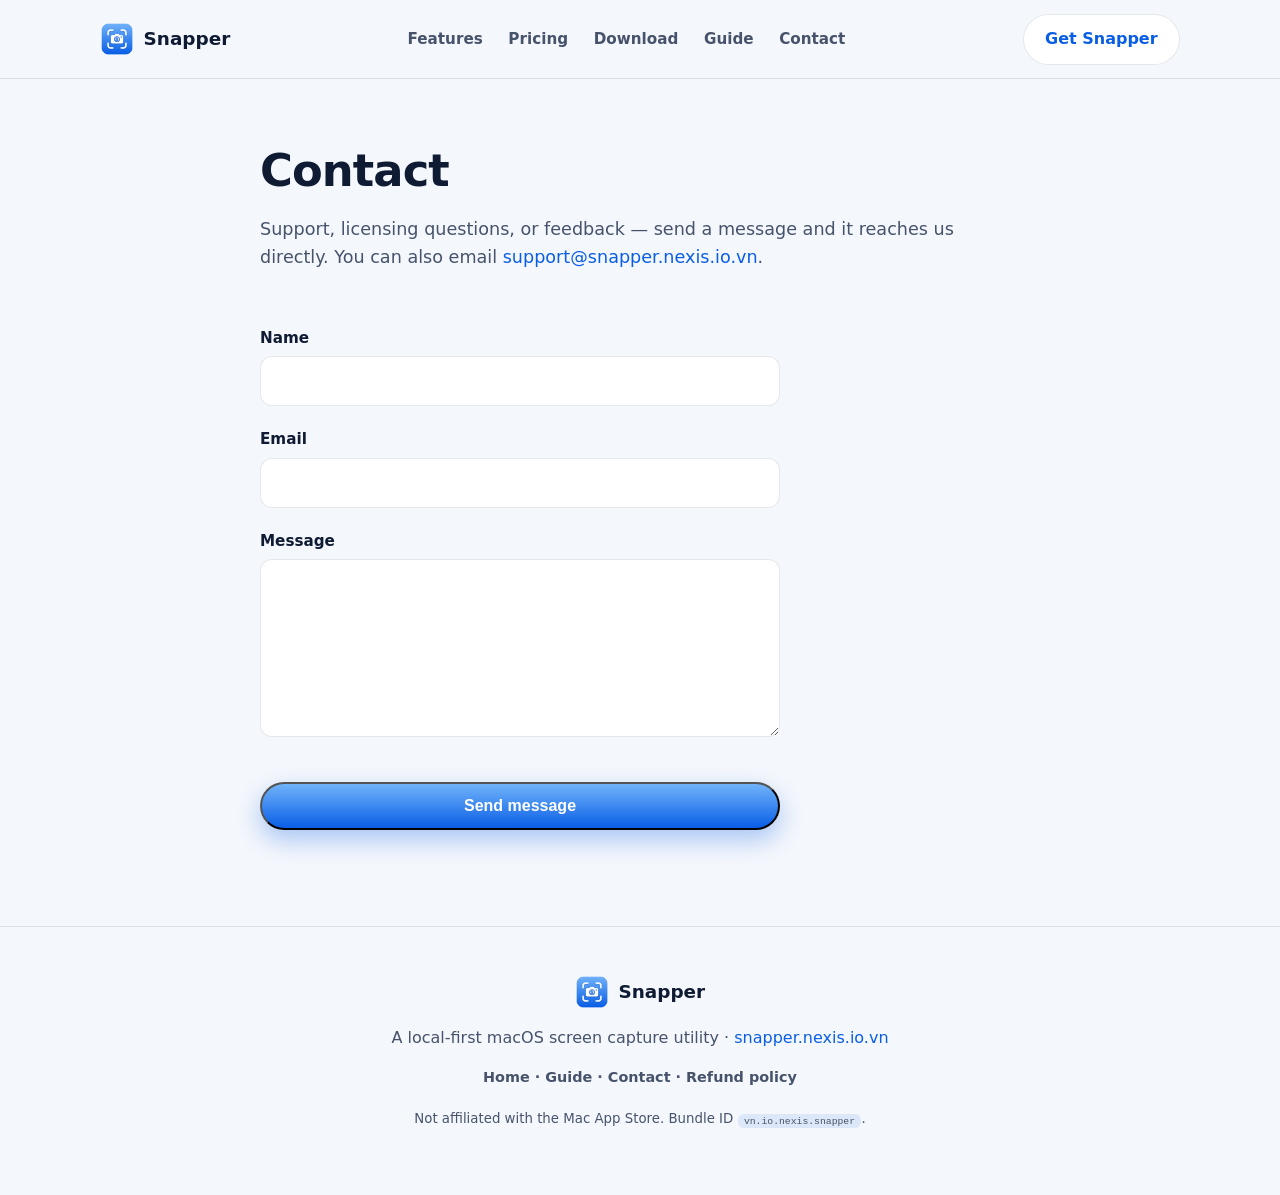
==== contact.html @ 03887ddd "feat: Add contact page with Turnstile and nav/footer links" ====
<!DOCTYPE html>
<html lang="en">
<head>
<meta charset="utf-8">
<meta name="viewport" content="width=device-width, initial-scale=1">
<title>Contact Snapper</title>
<meta name="description" content="Get in touch about Snapper — support, licensing, or feedback.">
<link rel="canonical" href="https://snapper.nexis.io.vn/contact.html">
<link rel="icon" type="image/png" sizes="32x32" href="assets/img/favicon-32.png">
<link rel="apple-touch-icon" href="assets/img/apple-touch-icon.png">
<link rel="stylesheet" href="assets/css/styles.css">
<script src="https://challenges.cloudflare.com/turnstile/v0/api.js" async defer></script>
</head>
<body>

<header class="site-header">
  <div class="wrap">
    <a class="brand" href="/">
      <img src="assets/img/icon-256.png" alt="Snapper icon">
      Snapper
    </a>
    <nav class="nav">
      <a href="index.html#features">Features</a>
      <a href="index.html#pricing">Pricing</a>
      <a href="index.html#download">Download</a>
      <a href="guide.html">Guide</a>
      <a href="contact.html">Contact</a>
    </nav>
    <a class="btn ghost" href="index.html#download">Get Snapper</a>
  </div>
</header>

<main class="guide-main">
  <div class="wrap">
    <h1>Contact</h1>
    <p class="intro">Support, licensing questions, or feedback &mdash; send a message and it reaches us directly. You can also email <a href="mailto:support@snapper.nexis.io.vn">support@snapper.nexis.io.vn</a>.</p>

    <form id="contact-form" class="contact-form" novalidate>
      <label for="name">Name</label>
      <input type="text" id="name" name="name" maxlength="100" required autocomplete="name">

      <label for="email">Email</label>
      <input type="email" id="email" name="email" maxlength="200" required autocomplete="email">

      <label for="message">Message</label>
      <textarea id="message" name="message" rows="6" maxlength="5000" required></textarea>

      <!-- TODO: replace data-sitekey with your Turnstile site key -->
      <div class="cf-turnstile" data-sitekey="YOUR_TURNSTILE_SITE_KEY" data-callback="onTurnstile" data-expired-callback="onTurnstileExpired"></div>

      <button type="submit" id="submit-btn" class="btn">Send message</button>
      <p id="form-status" class="form-status" role="status" aria-live="polite"></p>
    </form>
  </div>
</main>

<footer class="site-footer">
  <div class="wrap">
    <a class="brand" href="/">
      <img src="assets/img/icon-256.png" alt="">
      Snapper
    </a>
    <p>A local-first macOS screen capture utility &middot; <a href="https://snapper.nexis.io.vn">snapper.nexis.io.vn</a></p>
    <p class="footer-links"><a href="index.html">Home</a> &middot; <a href="guide.html">Guide</a> &middot; <a href="contact.html">Contact</a> &middot; <a href="refund.html">Refund policy</a></p>
    <p><small>Not affiliated with the Mac App Store. Bundle ID <code class="inline">vn.io.nexis.snapper</code>.</small></p>
  </div>
</footer>

<script>
  // TODO: set this to your deployed Worker URL
  var CONTACT_ENDPOINT = "https://snapper-contact.YOUR-SUBDOMAIN.workers.dev";

  var turnstileToken = "";
  window.onTurnstile = function (token) { turnstileToken = token; };
  window.onTurnstileExpired = function () { turnstileToken = ""; };

  (function () {
    var form = document.getElementById("contact-form");
    var btn = document.getElementById("submit-btn");
    var status = document.getElementById("form-status");
    var submitting = false;

    function setStatus(msg, kind) {
      status.textContent = msg;
      status.className = "form-status" + (kind ? " " + kind : "");
    }

    form.addEventListener("submit", function (e) {
      e.preventDefault();
      if (submitting) return;

      if (!form.checkValidity()) {
        setStatus("Please fill in every field with a valid value.", "error");
        return;
      }
      if (!turnstileToken) {
        setStatus("Please complete the captcha.", "error");
        return;
      }

      submitting = true;
      btn.disabled = true;
      btn.textContent = "Sending...";
      setStatus("");

      fetch(CONTACT_ENDPOINT, {
        method: "POST",
        headers: { "Content-Type": "application/json" },
        body: JSON.stringify({
          name: form.name.value.trim(),
          email: form.email.value.trim(),
          message: form.message.value.trim(),
          turnstileToken: turnstileToken
        })
      })
        .then(function (res) {
          return res.json().then(function (data) {
            return { ok: res.ok, data: data };
          });
        })
        .then(function (r) {
          if (r.ok && r.data.ok) {
            form.reset();
            setStatus("Thanks — your message has been sent.", "success");
            btn.textContent = "Sent";
            if (window.turnstile) window.turnstile.reset();
            turnstileToken = "";
          } else {
            throw new Error((r.data && r.data.error) || "Something went wrong.");
          }
        })
        .catch(function (err) {
          setStatus(err.message + " You can also email support@snapper.nexis.io.vn.", "error");
          btn.disabled = false;
          btn.textContent = "Send message";
          if (window.turnstile) window.turnstile.reset();
          turnstileToken = "";
        })
        .finally(function () {
          submitting = false;
        });
    });
  })();
</script>

</body>
</html>
---- assets/css/styles.css ----
:root {
  --blue-top: #70b3fa;
  --blue-bottom: #0a5ee6;
  --blue-deep: #0847b0;
  --ink: #0e1b33;
  --ink-soft: #46536b;
  --surface: #ffffff;
  --page: #f4f7fc;
  --border: rgba(14, 27, 51, 0.1);
  --radius-plate: 22.37%;
  --shadow-card: 0 18px 44px rgba(10, 71, 176, 0.14);
  --font: "SF Pro Rounded", "SF Pro Display", -apple-system,
    BlinkMacSystemFont, "Segoe UI", system-ui, sans-serif;
}

* {
  box-sizing: border-box;
}

html {
  scroll-behavior: smooth;
}

body {
  margin: 0;
  font-family: var(--font);
  color: var(--ink);
  background: var(--page);
  line-height: 1.6;
  -webkit-font-smoothing: antialiased;
}

a {
  color: var(--blue-bottom);
  text-decoration: none;
}

a:hover {
  text-decoration: underline;
}

img {
  max-width: 100%;
  display: block;
}

.wrap {
  width: min(1080px, 100% - 3rem);
  margin-inline: auto;
}

/* Header */
.site-header {
  position: sticky;
  top: 0;
  z-index: 10;
  backdrop-filter: saturate(1.4) blur(14px);
  background: rgba(244, 247, 252, 0.82);
  border-bottom: 1px solid var(--border);
}

.site-header .wrap {
  display: flex;
  align-items: center;
  justify-content: space-between;
  padding-block: 0.85rem;
}

.brand {
  display: flex;
  align-items: center;
  gap: 0.6rem;
  font-weight: 700;
  font-size: 1.15rem;
  color: var(--ink);
}

.brand img {
  width: 34px;
  height: 34px;
  border-radius: 9px;
}

.nav {
  display: flex;
  gap: 1.6rem;
  font-weight: 600;
  font-size: 0.95rem;
}

.nav a {
  color: var(--ink-soft);
}

.btn {
  display: inline-flex;
  align-items: center;
  gap: 0.5rem;
  padding: 0.8rem 1.4rem;
  border-radius: 999px;
  font-weight: 700;
  font-size: 1rem;
  background: linear-gradient(180deg, var(--blue-top), var(--blue-bottom));
  color: #fff;
  box-shadow: 0 10px 24px rgba(10, 94, 230, 0.32);
  transition: transform 0.15s ease, box-shadow 0.15s ease;
}

.btn:hover {
  text-decoration: none;
  transform: translateY(-2px);
  box-shadow: 0 16px 32px rgba(10, 94, 230, 0.4);
}

.btn.ghost {
  background: var(--surface);
  color: var(--blue-bottom);
  box-shadow: inset 0 0 0 1px var(--border);
}

/* Hero */
.hero {
  position: relative;
  overflow: hidden;
  padding-block: 5.5rem 6rem;
  text-align: center;
  color: #fff;
  background: linear-gradient(180deg, var(--blue-top) 0%, var(--blue-bottom) 70%, var(--blue-deep) 100%);
}

.hero::before,
.hero::after {
  content: "";
  position: absolute;
  border: 6px solid rgba(255, 255, 255, 0.22);
  border-radius: 34px;
  width: 220px;
  height: 220px;
}

.hero::before {
  top: -70px;
  left: -60px;
  border-right: none;
  border-bottom: none;
}

.hero::after {
  bottom: -70px;
  right: -60px;
  border-left: none;
  border-top: none;
}

.hero .plate {
  width: 132px;
  height: 132px;
  margin: 0 auto 1.8rem;
  border-radius: var(--radius-plate);
  box-shadow: 0 24px 60px rgba(4, 34, 90, 0.45);
}

.hero h1 {
  font-size: clamp(2.4rem, 6vw, 3.8rem);
  line-height: 1.08;
  margin: 0 0 1rem;
  letter-spacing: -0.02em;
}

.hero p.lead {
  font-size: clamp(1.05rem, 2.4vw, 1.3rem);
  max-width: 44ch;
  margin: 0 auto 2.2rem;
  color: rgba(255, 255, 255, 0.92);
}

.hero .actions {
  display: flex;
  gap: 1rem;
  justify-content: center;
  flex-wrap: wrap;
}

.hero .actions .btn {
  background: #fff;
  color: var(--blue-bottom);
  box-shadow: 0 14px 30px rgba(4, 34, 90, 0.35);
}

.hero .actions .btn.outline {
  background: transparent;
  color: #fff;
  box-shadow: inset 0 0 0 2px rgba(255, 255, 255, 0.6);
}

.hero small {
  display: block;
  margin-top: 1.4rem;
  color: rgba(255, 255, 255, 0.8);
}

/* Sections */
section.block {
  padding-block: 5rem;
}

.section-head {
  text-align: center;
  max-width: 52ch;
  margin: 0 auto 3rem;
}

.section-head h2 {
  font-size: clamp(1.8rem, 4vw, 2.5rem);
  margin: 0 0 0.6rem;
  letter-spacing: -0.02em;
}

.section-head p {
  color: var(--ink-soft);
  margin: 0;
  font-size: 1.1rem;
}

/* Feature grid */
.features {
  display: grid;
  grid-template-columns: repeat(auto-fit, minmax(280px, 1fr));
  gap: 1.4rem;
}

.card {
  background: var(--surface);
  border-radius: 22px;
  padding: 1.8rem;
  box-shadow: var(--shadow-card);
  border: 1px solid var(--border);
}

.card .icon {
  width: 52px;
  height: 52px;
  display: grid;
  place-items: center;
  border-radius: 15px;
  margin-bottom: 1rem;
  background: linear-gradient(180deg, var(--blue-top), var(--blue-bottom));
  color: #fff;
}

.card .icon svg {
  width: 26px;
  height: 26px;
}

.card h3 {
  margin: 0 0 0.4rem;
  font-size: 1.2rem;
}

.card p {
  margin: 0;
  color: var(--ink-soft);
  font-size: 0.98rem;
}

/* Principles strip */
.principles {
  background: linear-gradient(180deg, var(--blue-bottom), var(--blue-deep));
  color: #fff;
}

.principles .grid {
  display: grid;
  grid-template-columns: repeat(auto-fit, minmax(220px, 1fr));
  gap: 2rem;
  text-align: center;
}

.principles .grid h3 {
  font-size: 1.15rem;
  margin: 0 0 0.4rem;
}

.principles .grid p {
  margin: 0;
  color: rgba(255, 255, 255, 0.85);
  font-size: 0.98rem;
}

/* Install */
.install-steps {
  display: grid;
  grid-template-columns: repeat(auto-fit, minmax(240px, 1fr));
  gap: 1.4rem;
  counter-reset: step;
}

.install-steps li {
  list-style: none;
  background: var(--surface);
  border-radius: 20px;
  padding: 1.6rem;
  box-shadow: var(--shadow-card);
  border: 1px solid var(--border);
  position: relative;
}

.install-steps li::before {
  counter-increment: step;
  content: counter(step);
  display: grid;
  place-items: center;
  width: 34px;
  height: 34px;
  border-radius: 11px;
  font-weight: 800;
  color: #fff;
  background: linear-gradient(180deg, var(--blue-top), var(--blue-bottom));
  margin-bottom: 0.9rem;
}

.install-steps h3 {
  margin: 0 0 0.3rem;
  font-size: 1.1rem;
}

.install-steps p {
  margin: 0;
  color: var(--ink-soft);
  font-size: 0.95rem;
}

code.inline {
  background: rgba(10, 94, 230, 0.1);
  padding: 0.1rem 0.4rem;
  border-radius: 6px;
  font-size: 0.9em;
}

/* Pricing */
.pricing {
  display: grid;
  grid-template-columns: repeat(auto-fit, minmax(280px, 1fr));
  gap: 1.4rem;
  align-items: start;
}

.tier {
  background: var(--surface);
  border-radius: 22px;
  padding: 2rem 1.8rem;
  box-shadow: var(--shadow-card);
  border: 1px solid var(--border);
  display: flex;
  flex-direction: column;
  gap: 0.5rem;
}

.tier.featured {
  border: 2px solid var(--blue-bottom);
  position: relative;
}

.tier .ribbon {
  position: absolute;
  top: -0.9rem;
  left: 50%;
  transform: translateX(-50%);
  background: linear-gradient(180deg, var(--blue-top), var(--blue-bottom));
  color: #fff;
  font-size: 0.78rem;
  font-weight: 800;
  letter-spacing: 0.03em;
  text-transform: uppercase;
  padding: 0.35rem 0.9rem;
  border-radius: 999px;
}

.tier h3 {
  margin: 0;
  font-size: 1.3rem;
}

.tier .price {
  margin: 0.2rem 0 0;
  display: flex;
  align-items: baseline;
  gap: 0.5rem;
}

.tier .price .amount {
  font-size: 2.6rem;
  font-weight: 800;
  letter-spacing: -0.02em;
}

.tier .price .per {
  color: var(--ink-soft);
  font-size: 0.95rem;
  font-weight: 600;
}

.tier .tier-note {
  margin: 0 0 0.4rem;
  color: var(--ink-soft);
  font-size: 0.92rem;
}

.tier ul {
  list-style: none;
  margin: 0 0 1.2rem;
  padding: 0;
  display: grid;
  gap: 0.55rem;
  flex: 1;
}

.tier ul li {
  position: relative;
  padding-left: 1.5rem;
  font-size: 0.95rem;
  color: var(--ink);
}

.tier ul li::before {
  content: "";
  position: absolute;
  left: 0;
  top: 0.45em;
  width: 8px;
  height: 8px;
  border-radius: 3px;
  background: linear-gradient(180deg, var(--blue-top), var(--blue-bottom));
}

.tier .btn {
  justify-content: center;
}

.pricing-foot {
  text-align: center;
  margin-top: 2rem;
  color: var(--ink-soft);
  font-size: 0.95rem;
}

/* Download */
.download-cta {
  text-align: center;
  margin: 0 0 3rem;
}

.download-cta .btn {
  font-size: 1.15rem;
  padding: 1rem 2rem;
}

.download-meta {
  display: block;
  margin-top: 0.8rem;
  color: var(--ink-soft);
  font-size: 0.9rem;
}

/* Guide page */
.guide-main {
  padding-block: 3.5rem 5rem;
}

.guide-main .wrap {
  width: min(760px, 100% - 3rem);
}

.guide-main h1 {
  font-size: clamp(2rem, 5vw, 2.8rem);
  letter-spacing: -0.02em;
  margin: 0 0 0.5rem;
}

.guide-main .intro {
  color: var(--ink-soft);
  font-size: 1.1rem;
  margin: 0 0 2.5rem;
}

.guide-main h2 {
  font-size: 1.5rem;
  margin: 2.8rem 0 0.8rem;
  letter-spacing: -0.01em;
}

.guide-main h3 {
  font-size: 1.1rem;
  margin: 1.6rem 0 0.4rem;
}

.guide-main ol,
.guide-main ul {
  padding-left: 1.3rem;
  margin: 0 0 1rem;
}

.guide-main li {
  margin-bottom: 0.5rem;
}

.callout {
  background: var(--surface);
  border: 1px solid var(--border);
  border-left: 4px solid var(--blue-bottom);
  border-radius: 12px;
  padding: 1rem 1.2rem;
  margin: 1.2rem 0;
  font-size: 0.95rem;
  color: var(--ink-soft);
}

/* Contact form */
.contact-form {
  display: grid;
  gap: 0.4rem;
  max-width: 520px;
}

.contact-form label {
  font-weight: 700;
  font-size: 0.95rem;
  margin-top: 0.9rem;
}

.contact-form input,
.contact-form textarea {
  font: inherit;
  color: var(--ink);
  background: var(--surface);
  border: 1px solid var(--border);
  border-radius: 12px;
  padding: 0.7rem 0.9rem;
  width: 100%;
  resize: vertical;
}

.contact-form input:focus,
.contact-form textarea:focus {
  outline: none;
  border-color: var(--blue-bottom);
  box-shadow: 0 0 0 3px rgba(10, 94, 230, 0.15);
}

.contact-form .cf-turnstile {
  margin: 1rem 0 0.4rem;
}

.contact-form .btn {
  justify-content: center;
  margin-top: 0.6rem;
}

.contact-form .btn:disabled {
  opacity: 0.6;
  cursor: not-allowed;
  transform: none;
  box-shadow: none;
}

.form-status {
  margin: 0.6rem 0 0;
  font-size: 0.95rem;
  font-weight: 600;
}

.form-status.error {
  color: #c0263a;
}

.form-status.success {
  color: #157a3e;
}

.faq dt {
  font-weight: 700;
  margin-top: 1.2rem;
}

.faq dd {
  margin: 0.3rem 0 0;
  color: var(--ink-soft);
}

/* Footer */
.site-footer {
  padding-block: 3rem;
  text-align: center;
  color: var(--ink-soft);
  border-top: 1px solid var(--border);
}

.site-footer .brand {
  justify-content: center;
  margin-bottom: 0.8rem;
  color: var(--ink);
}

.footer-links {
  font-weight: 600;
  font-size: 0.9rem;
}

.footer-links a {
  color: var(--ink-soft);
}

@media (max-width: 640px) {
  .nav {
    display: none;
  }
}

@media (prefers-color-scheme: dark) {
  :root {
    --ink: #eef3ff;
    --ink-soft: #a7b3cc;
    --surface: #141b2c;
    --page: #0b111e;
    --border: rgba(255, 255, 255, 0.1);
    --shadow-card: 0 18px 44px rgba(0, 0, 0, 0.5);
  }

  .site-header {
    background: rgba(11, 17, 30, 0.82);
  }

  .btn.ghost {
    background: var(--surface);
  }
}
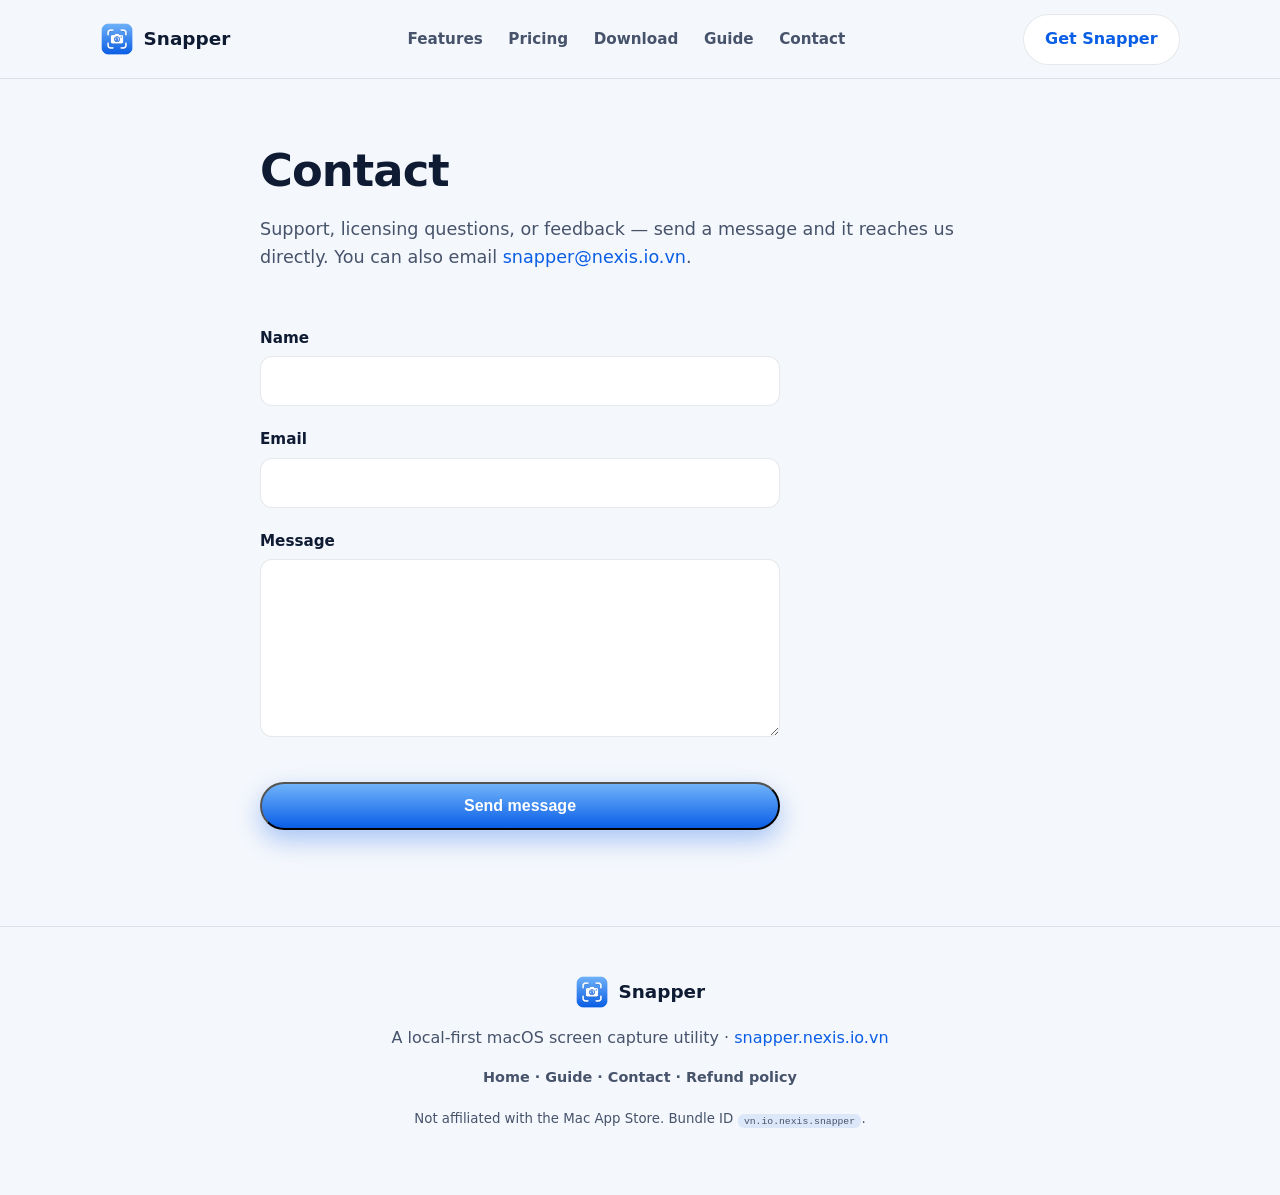
==== commit 51373b6b: "chore: Change support email to snapper@nexis.io.vn" ====
--- a/contact.html
+++ b/contact.html
@@ -33,7 +33,7 @@
 <main class="guide-main">
   <div class="wrap">
     <h1>Contact</h1>
-    <p class="intro">Support, licensing questions, or feedback &mdash; send a message and it reaches us directly. You can also email <a href="mailto:support@snapper.nexis.io.vn">support@snapper.nexis.io.vn</a>.</p>
+    <p class="intro">Support, licensing questions, or feedback &mdash; send a message and it reaches us directly. You can also email <a href="mailto:snapper@nexis.io.vn">snapper@nexis.io.vn</a>.</p>
 
     <form id="contact-form" class="contact-form" novalidate>
       <label for="name">Name</label>
@@ -46,7 +46,7 @@
       <textarea id="message" name="message" rows="6" maxlength="5000" required></textarea>
 
       <!-- TODO: replace data-sitekey with your Turnstile site key -->
-      <div class="cf-turnstile" data-sitekey="YOUR_TURNSTILE_SITE_KEY" data-callback="onTurnstile" data-expired-callback="onTurnstileExpired"></div>
+      <div class="cf-turnstile" data-sitekey="0x4AAAAAAEhsuHNB_Xan9ZL1" data-callback="onTurnstile" data-expired-callback="onTurnstileExpired"></div>
 
       <button type="submit" id="submit-btn" class="btn">Send message</button>
       <p id="form-status" class="form-status" role="status" aria-live="polite"></p>
@@ -67,8 +67,7 @@
 </footer>
 
 <script>
-  // TODO: set this to your deployed Worker URL
-  var CONTACT_ENDPOINT = "https://snapper-contact.YOUR-SUBDOMAIN.workers.dev";
+  var CONTACT_ENDPOINT = "/contact";
 
   var turnstileToken = "";
   window.onTurnstile = function (token) { turnstileToken = token; };
@@ -130,7 +129,7 @@
           }
         })
         .catch(function (err) {
-          setStatus(err.message + " You can also email support@snapper.nexis.io.vn.", "error");
+          setStatus(err.message + " You can also email snapper@nexis.io.vn.", "error");
           btn.disabled = false;
           btn.textContent = "Send message";
           if (window.turnstile) window.turnstile.reset();
--- a/assets/css/styles.css
+++ b/assets/css/styles.css
@@ -438,6 +438,21 @@
   justify-content: center;
 }
 
+.checkout-notice {
+  text-align: center;
+  margin: 2rem auto 0;
+  max-width: 40rem;
+  color: #c0263a;
+  font-weight: 600;
+  font-size: 0.95rem;
+}
+
+.btn.is-disabled {
+  opacity: 0.55;
+  cursor: not-allowed;
+  pointer-events: none;
+}
+
 .pricing-foot {
   text-align: center;
   margin-top: 2rem;
